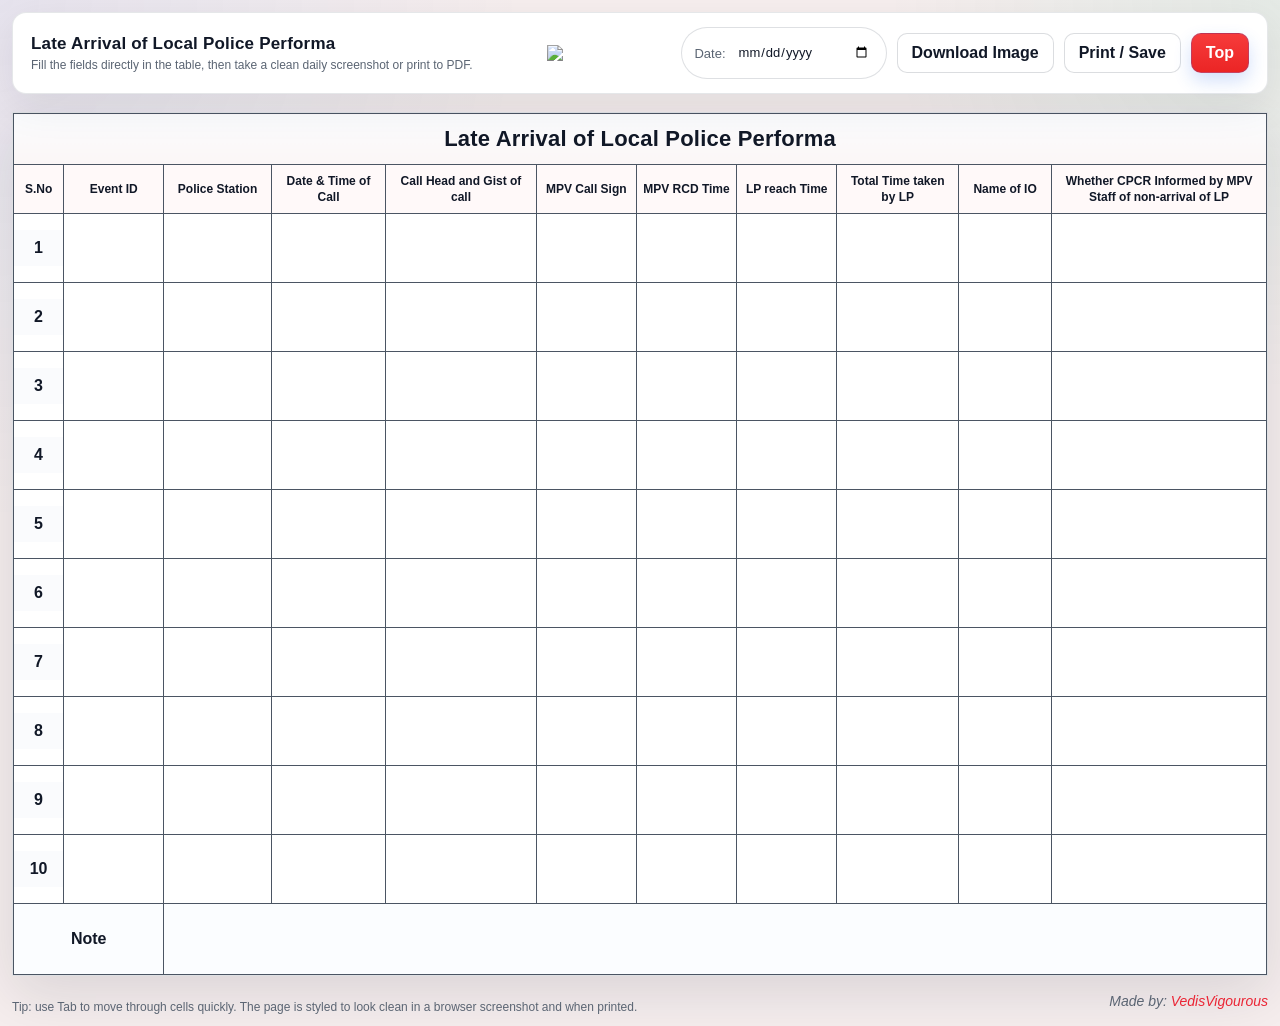
==== DailyPerforma/index.html @ 2ece59f5 "Website: Daily Police Performa" ====
<!DOCTYPE html>
<html lang="en">
<head>
	<meta charset="UTF-8" />
	<meta name="viewport" content="width=device-width, initial-scale=1.0" />
	<title>Late Arrival of Local Police Performa</title>
	<link rel="stylesheet" href="styles.css" />
</head>
<body>
	<main class="page">
		<section class="toolbar" aria-label="Form controls">
			<div>
				<h1>Late Arrival of Local Police Performa</h1>
				<p>Fill the fields directly in the table, then take a clean daily screenshot or print to PDF.</p>
			</div>
			<img src="https://images.seeklogo.com/logo-png/30/1/delhi-police-logo-png_seeklogo-304814.png" width="5%">
			<div class="meta">
				<span class="chip">Date: <input id="report-date" class="cell-input" style="width: 140px; height: 22px; padding: 0 4px;" type="date" aria-label="Report date" /></span>
				<div class="actions">
					<button id="image-button" class="btn secondary" type="button">Download Image</button>
					<button id="print-button" class="btn secondary" type="button">Print / Save</button>
					<button id="top-button" class="btn" type="button">Top</button>
				</div>
			</div>
		</section>

		<section class="sheet-wrap" aria-label="Late Arrival of Local Police Performa table">
			<table class="sheet">
				<colgroup>
					<col class="col-sno" />
					<col class="col-event" />
					<col class="col-station" />
					<col class="col-date" />
					<col class="col-call" />
					<col class="col-sign" />
					<col class="col-rcd" />
					<col class="col-reach" />
					<col class="col-total" />
					<col class="col-io" />
					<col class="col-cpcr" />
				</colgroup>
				<thead>
					<tr class="title-row">
						<th colspan="11">Late Arrival of Local Police Performa</th>
					</tr>
					<tr class="header-row">
						<th>S.No</th>
						<th>Event ID</th>
						<th>Police Station</th>
						<th>Date &amp; Time of Call</th>
						<th>Call Head and Gist of call</th>
						<th>MPV Call Sign</th>
						<th>MPV RCD Time</th>
						<th>LP reach Time</th>
						<th>Total Time taken by LP</th>
						<th>Name of IO</th>
						<th>Whether CPCR Informed by MPV Staff of non-arrival of LP</th>
					</tr>
				</thead>
				<tbody id="rows"></tbody>
					<tfoot>
						<tr class="note-row">
							<td class="note-label" colspan="2">Note</td>
							<td colspan="9">
								<textarea class="note-input" aria-label="Daily note"></textarea>
							</td>
						</tr>
					</tfoot>
			</table>
		</section>

		<div class="print-note" aria-hidden="true">
			<div class="print-note-label">Note</div>
			<div id="print-note-content" class="print-note-content"></div>
		</div>

		<a id="download-link" style="display:none" download="local-police-performa.png"></a>

		<section class="lastSection">
			<div class="footer-note">Tip: use Tab to move through cells quickly. The page is styled to look clean in a browser screenshot and when printed.</div>
			<div class="author"><i>Made by: <a href="https://github.com/VedisVigourous" target="_blank">VedisVigourous</a></i></div>
		</section>
	</main>

		<script src="https://cdn.jsdelivr.net/npm/html2canvas@1.4.1/dist/html2canvas.min.js"></script>
	<script src="script.js" defer></script>
</body>
</html>
---- DailyPerforma/styles.css ----
:root {
	--page-bg: #f6eeee;
	--sheet-bg: #ffffff;
	--grid: #4b5563;
	--grid-soft: #d4bfbf;
	--header-bg: #fff9f9;
	--title-bg: #fbf6f6;
	--text: #111827;
	--muted: #5b6573;
	--accent: #eb2535;
	--focus: #fd939a;
}

* {
	box-sizing: border-box;
}

html, body {
	margin: 0;
	min-height: 100%;
	font-family: Arial, Helvetica, sans-serif;
	color: var(--text);
	background:
		radial-gradient(circle at top left, rgba(37, 99, 235, 0.08), transparent 32%),
		radial-gradient(circle at top right, rgba(16, 185, 129, 0.08), transparent 24%),
		var(--page-bg);
}

body {
	padding: 12px;
}

.page {
	width: 100%;
	max-width: none;
	margin: 0;
}

.toolbar {
	display: flex;
	justify-content: space-between;
	align-items: center;
	gap: 16px;
	margin-bottom: 18px;
	padding: 14px 18px;
	border: 1px solid rgba(75, 85, 99, 0.14);
	border-radius: 14px;
	background: rgb(255, 255, 255);
	backdrop-filter: blur(8px);
	box-shadow: 0 12px 40px rgba(15, 23, 42, 0.08);
}

.toolbar h1 {
	margin: 0;
	font-size: 17px;
	font-weight: 700;
	letter-spacing: 0.2px;
}

.toolbar p {
	margin: 4px 0 0;
	color: var(--muted);
	font-size: 12px;
}

.toolbar .meta {
	display: flex;
	align-items: center;
	gap: 10px;
	flex-wrap: wrap;
	justify-content: flex-end;
}

.chip {
	display: inline-flex;
	align-items: center;
	gap: 8px;
	padding: 8px 12px;
	border: 1px solid rgba(75, 85, 99, 0.18);
	border-radius: 999px;
	background: #fff;
	font-size: 13px;
	color: var(--muted);
}

.sheet-wrap {
	width: 100%;
	overflow: auto;
	border-radius: 0px;
	box-shadow: 0 18px 55px rgba(15, 23, 42, 0.12);
	border: 1px solid rgba(75, 85, 99, 0.18);
	background: #fff;
}

.sheet {
	width: 100%;
	min-width: 100%;
	border-collapse: collapse;
	table-layout: fixed;
	background: var(--sheet-bg);
}

.sheet th,
.sheet td {
	border: 1px solid var(--grid);
	padding: 0;
	vertical-align: middle;
}

.sheet .title-row th {
	background: linear-gradient(180deg, #fbfcfe 0%, var(--title-bg) 100%);
	font-size: 22px;
	font-weight: 700;
	text-align: center;
	letter-spacing: 0.2px;
	padding: 12px 10px;
	border-bottom: 1px solid var(--grid);
}

.sheet .header-row th {
	background: var(--header-bg);
	font-size: 12px;
	font-weight: 700;
	text-align: center;
	padding: 8px 6px;
	line-height: 1.35;
}

.sheet td {
	height: 34px;
}

.cell-input {
	width: 100%;
	height: 100%;
	min-height: 34px;
	border: 0;
	outline: none;
	padding: 7px 8px;
	font: inherit;
	color: var(--text);
	background: transparent;
	resize: none;
	overflow: hidden;
	display: block;
	line-height: 1.35;
}

.cell-input::placeholder {
	color: #94a3b8;
	opacity: 1;
}

.cell-input:focus {
	box-shadow: inset 0 0 0 2px var(--focus);
	background: #f8fbff;
}

.serial {
	text-align: center;
	font-weight: 700;
	background: #fafbfd;
}

.center {
	text-align: center;
}

.wrap {
	display: block;
	width: 100%;
	min-height: 68px;
	line-height: 1.4;
}

.col-sno { width: 3.5%; }
.col-event { width: 7%; }
.col-station { width: 7.5%; }
.col-date { width: 8%; }
.col-call { width: 10.5%; }
.col-sign { width: 7%; }
.col-rcd { width: 7%; }
.col-reach { width: 7%; }
.col-total { width: 8.5%; }
.col-io { width: 6.5%; }
.col-cpcr { width: 15%; }

.footer-note {
	margin-top: 12px;
	color: var(--muted);
	font-size: 12px;
}

.note-row td {
	background: #fbfdff;
}

.note-label {
	padding: 10px 12px;
	font-weight: 700;
	text-align: center;
	background: #f3f7fb;
}

.note-input {
	width: 100%;
	min-height: 70px;
	border: 0;
	outline: none;
	padding: 10px 12px;
	font: inherit;
	color: var(--text);
	background: transparent;
	resize: none;
	overflow: hidden;
	display: block;
	line-height: 1.35;
}

.note-input:focus {
	box-shadow: inset 0 0 0 2px var(--focus);
	background: #f8fbff;
}

.print-note {
	display: none;
}

.print-note-label {
	font-weight: 700;
	background: #f3f7fb;
	border: 1px solid var(--grid);
	border-bottom: 0;
	padding: 10px 12px;
	text-align: center;
}

.print-note-content {
	min-height: 70px;
	border: 1px solid var(--grid);
	padding: 10px 12px;
	white-space: pre-wrap;
	word-break: break-word;
	background: #fff;
	color: var(--text);
	font: inherit;
	line-height: 1.35;
}

.actions {
	display: flex;
	gap: 10px;
	align-items: center;
	flex-wrap: wrap;
}

.btn {
	appearance: none;
	border: 1px solid rgba(37, 99, 235, 0.22);
	background: linear-gradient(180deg, #f63b3b, #eb2525);
	color: #fff;
	border-radius: 10px;
	padding: 10px 14px;
	font: inherit;
	font-weight: 700;
	cursor: pointer;
	box-shadow: 0 8px 18px rgba(37, 99, 235, 0.2);
}

.btn.secondary {
	background: #fff;
	color: var(--text);
	border-color: rgba(75, 85, 99, 0.2);
	box-shadow: none;
}

.btn.secondary:hover {
	background: #f8fafc;
}

.btn:hover {
	filter: brightness(1.02);
}

.btn:active {
	transform: translateY(1px);
}

.lastSection {
	display: flex;
	justify-content: space-between;
	align-items: center;
	margin-top: 12px;
}

.author {
	font-size: 14px;
	color: var(--muted);
}

.author a {
	color: var(--accent);
	text-decoration: none;
}

.author a:hover {
	text-decoration: underline;
}

@media (max-width: 900px) {
	body {
		padding: 12px;
	}

	.toolbar {
		flex-direction: column;
		align-items: flex-start;
	}

	.toolbar .meta {
		justify-content: flex-start;
	}
}

@media print {
	@page {
		size: A4 landscape;
		margin: 4mm;
	}

	body {
		padding: 0;
		background: #fff;
	}

	.toolbar,
	.footer-note {
		display: none !important;
	}

	.note-row {
		display: none !important;
	}

	.print-note {
		display: block;
		position: static;
		margin-top: 8px;
		page-break-inside: avoid;
		break-inside: avoid;
		clear: both;
	}

	.print-note-label,
	.print-note-content {
		margin-left: 12px;
		margin-right: 12px;
	}

	.print-note-label {
		border-bottom: 0;
	}

	.print-note-content {
		min-height: 36px;
		font-size: 11px;
	}

	.page {
		zoom: 0.82;
		max-width: none;
	}

	.sheet-wrap {
		overflow: visible;
		box-shadow: none;
		border: 0;
		border-radius: 0;
	}

	.sheet {
		min-width: 100%;
	}

	.sheet .title-row th {
		font-size: 19px;
		padding: 8px 8px;
	}

	.sheet .header-row th {
		font-size: 10px;
		padding: 5px 4px;
	}

	.sheet td {
		height: 28px;
	}

	.sheet .title-row th,
	.sheet .header-row th,
	.sheet td {
		-webkit-print-color-adjust: exact;
		print-color-adjust: exact;
	}

	.cell-input {
		min-height: 28px;
		padding: 5px 6px;
		font-size: 11px;
		color: #000;
	}

	.cell-input:focus {
		box-shadow: none;
		background: transparent;
	}
}
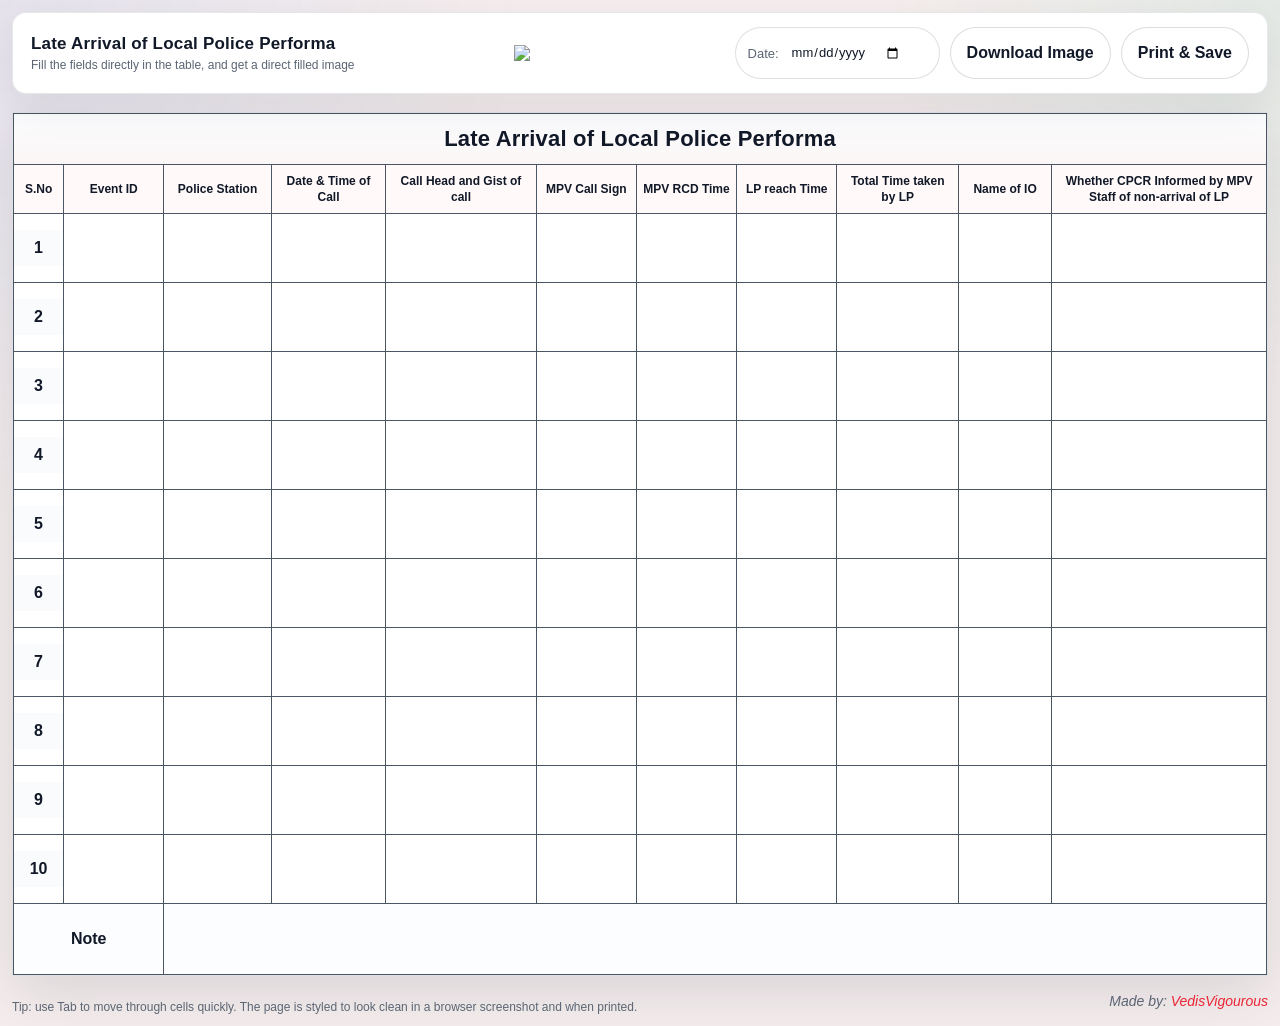
==== commit c8110041: "Changes: Structural" ====
--- a/DailyPerforma/index.html
+++ b/DailyPerforma/index.html
@@ -3,7 +3,7 @@
 <head>
 	<meta charset="UTF-8" />
 	<meta name="viewport" content="width=device-width, initial-scale=1.0" />
-	<title>Late Arrival of Local Police Performa</title>
+	<title>Local Police Performa</title>
 	<link rel="stylesheet" href="styles.css" />
 </head>
 <body>
@@ -11,15 +11,14 @@
 		<section class="toolbar" aria-label="Form controls">
 			<div>
 				<h1>Late Arrival of Local Police Performa</h1>
-				<p>Fill the fields directly in the table, then take a clean daily screenshot or print to PDF.</p>
+				<p>Fill the fields directly in the table, and get a direct filled image</p>
 			</div>
 			<img src="https://images.seeklogo.com/logo-png/30/1/delhi-police-logo-png_seeklogo-304814.png" width="5%">
 			<div class="meta">
-				<span class="chip">Date: <input id="report-date" class="cell-input" style="width: 140px; height: 22px; padding: 0 4px;" type="date" aria-label="Report date" /></span>
+				<span class="chip">Date: <input id="report-date" class="cell-input" style="width: 140px; height: 22px; padding: 0 4px; display:flex;" type="date" aria-label="Report date" /></span>
 				<div class="actions">
 					<button id="image-button" class="btn secondary" type="button">Download Image</button>
-					<button id="print-button" class="btn secondary" type="button">Print / Save</button>
-					<button id="top-button" class="btn" type="button">Top</button>
+					<button id="print-button" class="btn secondary" type="button">Print & Save</button>
 				</div>
 			</div>
 		</section>
--- a/DailyPerforma/styles.css
+++ b/DailyPerforma/styles.css
@@ -259,8 +259,8 @@
 	border: 1px solid rgba(37, 99, 235, 0.22);
 	background: linear-gradient(180deg, #f63b3b, #eb2525);
 	color: #fff;
-	border-radius: 10px;
-	padding: 10px 14px;
+	border-radius: 999px;
+	padding: 16px;
 	font: inherit;
 	font-weight: 700;
 	cursor: pointer;
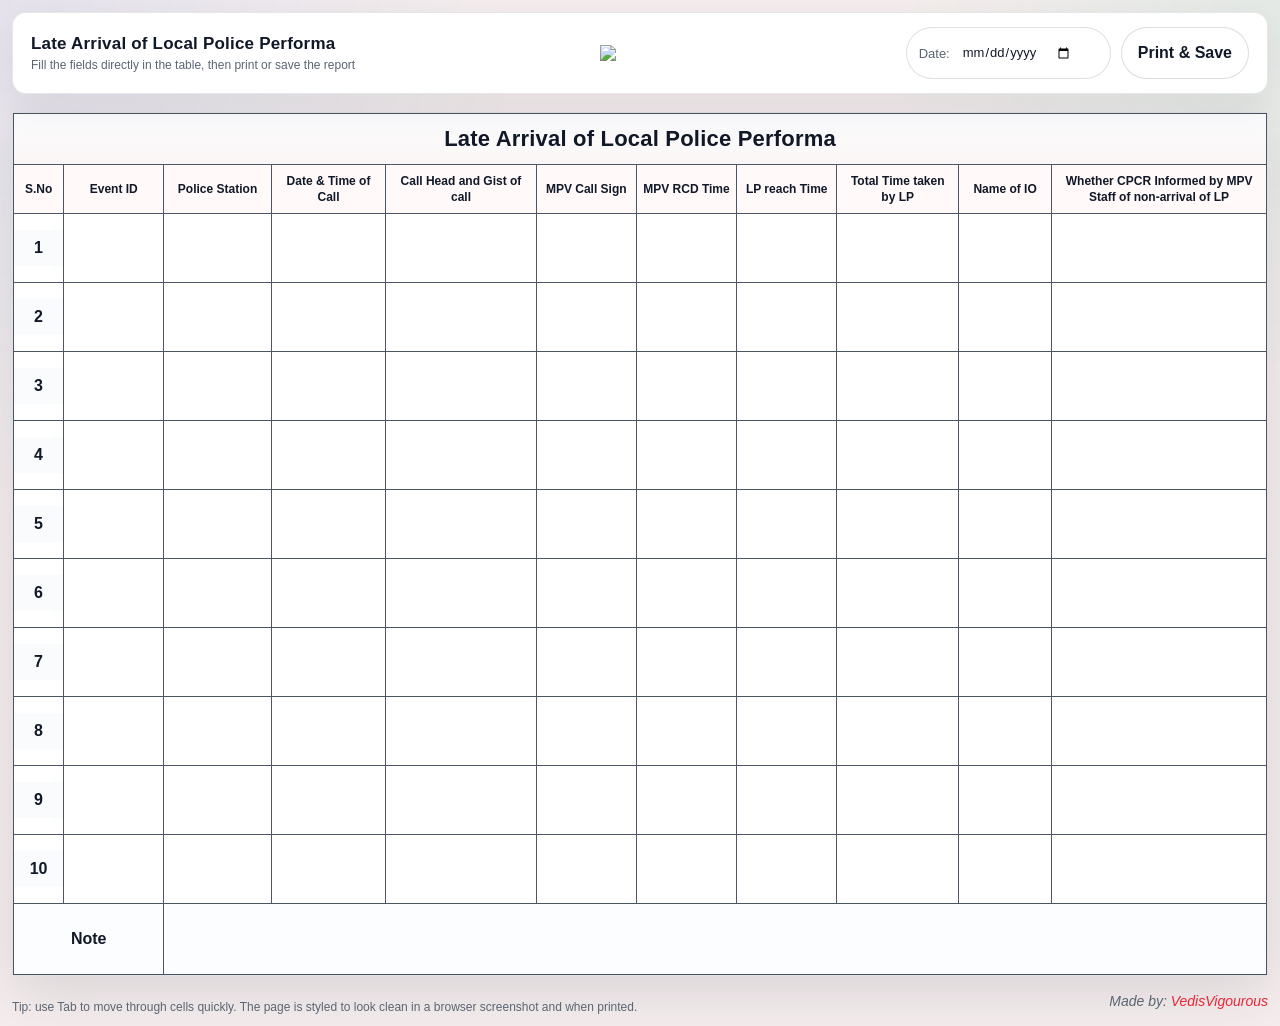
==== commit df5ae65b: "Removed: Download Image Feature" ====
--- a/DailyPerforma/index.html
+++ b/DailyPerforma/index.html
@@ -11,13 +11,12 @@
 		<section class="toolbar" aria-label="Form controls">
 			<div>
 				<h1>Late Arrival of Local Police Performa</h1>
-				<p>Fill the fields directly in the table, and get a direct filled image</p>
+				<p>Fill the fields directly in the table, then print or save the report</p>
 			</div>
 			<img src="https://images.seeklogo.com/logo-png/30/1/delhi-police-logo-png_seeklogo-304814.png" width="5%">
 			<div class="meta">
 				<span class="chip">Date: <input id="report-date" class="cell-input" style="width: 140px; height: 22px; padding: 0 4px; display:flex;" type="date" aria-label="Report date" /></span>
 				<div class="actions">
-					<button id="image-button" class="btn secondary" type="button">Download Image</button>
 					<button id="print-button" class="btn secondary" type="button">Print & Save</button>
 				</div>
 			</div>
@@ -73,15 +72,12 @@
 			<div id="print-note-content" class="print-note-content"></div>
 		</div>
 
-		<a id="download-link" style="display:none" download="local-police-performa.png"></a>
-
 		<section class="lastSection">
 			<div class="footer-note">Tip: use Tab to move through cells quickly. The page is styled to look clean in a browser screenshot and when printed.</div>
 			<div class="author"><i>Made by: <a href="https://github.com/VedisVigourous" target="_blank">VedisVigourous</a></i></div>
 		</section>
 	</main>
 
-		<script src="https://cdn.jsdelivr.net/npm/html2canvas@1.4.1/dist/html2canvas.min.js"></script>
 	<script src="script.js" defer></script>
 </body>
 </html>
--- a/DailyPerforma/styles.css
+++ b/DailyPerforma/styles.css
@@ -144,6 +144,9 @@
 	overflow: hidden;
 	display: block;
 	line-height: 1.35;
+	overflow-wrap: anywhere;
+	word-break: break-word;
+	white-space: pre-wrap;
 }
 
 .cell-input::placeholder {
@@ -185,6 +188,7 @@
 .col-io { width: 6.5%; }
 .col-cpcr { width: 15%; }
 
+
 .footer-note {
 	margin-top: 12px;
 	color: var(--muted);
@@ -215,6 +219,9 @@
 	overflow: hidden;
 	display: block;
 	line-height: 1.35;
+	overflow-wrap: anywhere;
+	word-break: break-word;
+	white-space: pre-wrap;
 }
 
 .note-input:focus {
@@ -241,6 +248,7 @@
 	padding: 10px 12px;
 	white-space: pre-wrap;
 	word-break: break-word;
+	overflow-wrap: anywhere;
 	background: #fff;
 	color: var(--text);
 	font: inherit;
